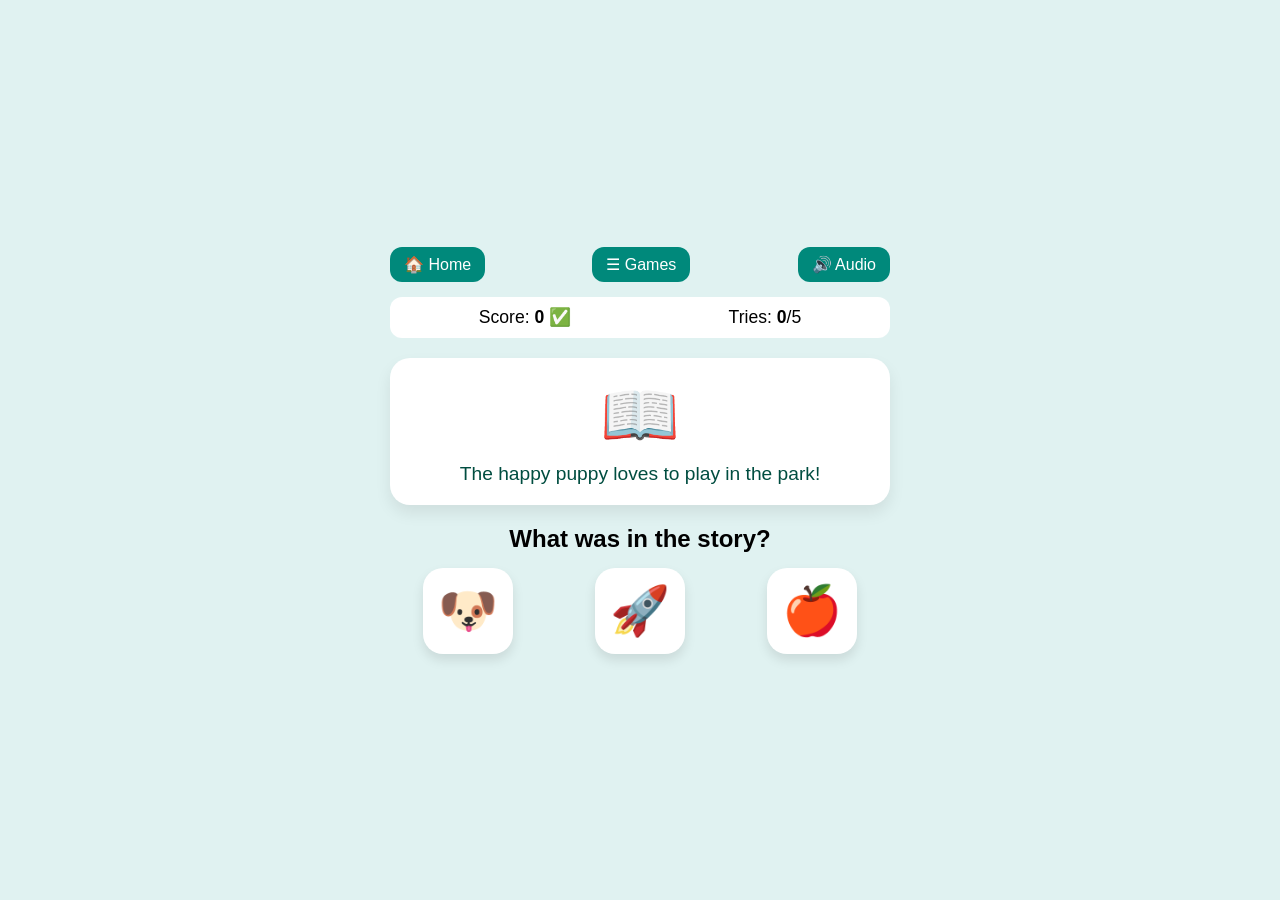
==== games/08-story-time/index.html @ 27990220 "simple game for toddlers" ====
<!DOCTYPE html>
<html lang="en">
<head>
  <meta charset="UTF-8">
  <meta name="viewport" content="width=device-width, initial-scale=1.0">
  <title>Story Time</title>
  <link rel="stylesheet" href="style.css">
  <script src="https://cdnjs.cloudflare.com/ajax/libs/gsap/3.12.2/gsap.min.js"></script>
</head>
<body>
  <div class="game-container">
    <header class="navbar">
      <button class="nav-btn" onclick="location.href='../../index.html'">🏠 Home</button>
      <button class="nav-btn" onclick="toggleMenu()">☰ Games</button>
      <button class="nav-btn" id="mute-btn" onclick="toggleMute()">🔊 Audio</button>
    </header>

    <div class="score-tracker">
      <span>Score: <b id="score-correct">0</b> ✅</span>
      <span>Tries: <b id="score-attempts">0</b>/5</span>
    </div>

    <div class="story-box">
      <div id="story-emoji" class="story-emoji">🐶</div>
      <p id="story-text">The happy puppy loves to play in the park!</p>
    </div>

    <h2 id="prompt">What was in the story?</h2>
    <div class="choices-grid" id="choices-grid"></div>

    <div id="menu-modal" class="modal">
      <div class="modal-content">
        <h2>Choose a Game</h2>
        <div class="menu-grid">
          <a href="../01-flip-cards/index.html">🎴 Flip Cards</a>
          <a href="../02-find-colors/index.html">🎨 Find Colors</a>
          <a href="../03-find-numbers/index.html">🔢 Find Numbers</a>
          <a href="../04-visual-math/index.html">🍎 Visual Math</a>
          <a href="../05-shape-sorter/index.html">📐 Shape Sorter</a>
          <a href="../06-animal-sounds/index.html">🦁 Animal Sounds</a>
          <a href="../07-emotion-match/index.html">😀 Emotion Match</a>
          <a href="../08-story-time/index.html">📖 Story Time</a>
          <a href="../09-word-builder/index.html">🔤 Word Builder</a>
          <a href="../10-pattern-pop/index.html">🎈 Pattern Pop</a>
        </div>
        <button class="close-btn" onclick="toggleMenu()">Close</button>
      </div>
    </div>

    <div id="results-modal" class="modal">
      <div class="modal-content">
        <h2>Great Job! 🎉</h2>
        <p id="results-summary">You answered 0 correctly!</p>
        <button class="start-btn" onclick="location.href='../../index.html'">Back to Hub</button>
      </div>
    </div>
  </div>

  <script src="../../shared/audio-helper.js"></script>
  <script src="script.js"></script>
</body>
</html>
---- games/08-story-time/style.css ----
* { box-sizing: border-box; margin: 0; padding: 0; font-family: 'Comic Sans MS', sans-serif; }
body { background: #e0f2f1; display: flex; justify-content: center; align-items: center; min-height: 100vh; padding: 15px; }
.game-container { text-align: center; width: 100%; max-width: 500px; }

.navbar { display: flex; justify-content: space-between; margin-bottom: 15px; }
.nav-btn { padding: 8px 14px; font-size: 1rem; background: #00897b; color: white; border: none; border-radius: 12px; cursor: pointer; }

.score-tracker { display: flex; justify-content: space-around; background: white; padding: 10px; border-radius: 12px; margin-bottom: 20px; font-size: 1.1rem; }

.story-box { background: white; border-radius: 20px; padding: 20px; margin-bottom: 20px; box-shadow: 0 8px 16px rgba(0,0,0,0.08); }
.story-emoji { font-size: 4rem; margin-bottom: 10px; }
.story-box p { font-size: 1.2rem; color: #004d40; }

.choices-grid { display: flex; justify-content: space-around; gap: 15px; margin-top: 15px; }
.choice-card { background: white; padding: 15px; border-radius: 20px; font-size: 3rem; cursor: pointer; box-shadow: 0 6px 12px rgba(0,0,0,0.1); width: 90px; text-align: center; }

.modal { display: none; position: fixed; inset: 0; background: rgba(0,0,0,0.6); justify-content: center; align-items: center; z-index: 100; }
.modal-content { background: white; padding: 25px; border-radius: 20px; width: 90%; max-width: 400px; text-align: center; }
.menu-grid { display: grid; grid-template-columns: repeat(2, 1fr); gap: 10px; margin: 15px 0; }
.menu-grid a { background: #f0f0f0; padding: 10px; border-radius: 10px; text-decoration: none; color: #333; font-size: 0.9rem; }
.close-btn { background: #ff5964; color: white; border: none; padding: 8px 16px; border-radius: 10px; cursor: pointer; }
.start-btn { background: #06d6a0; color: white; border: none; padding: 10px 20px; border-radius: 12px; font-size: 1.1rem; cursor: pointer; margin-top: 15px; }
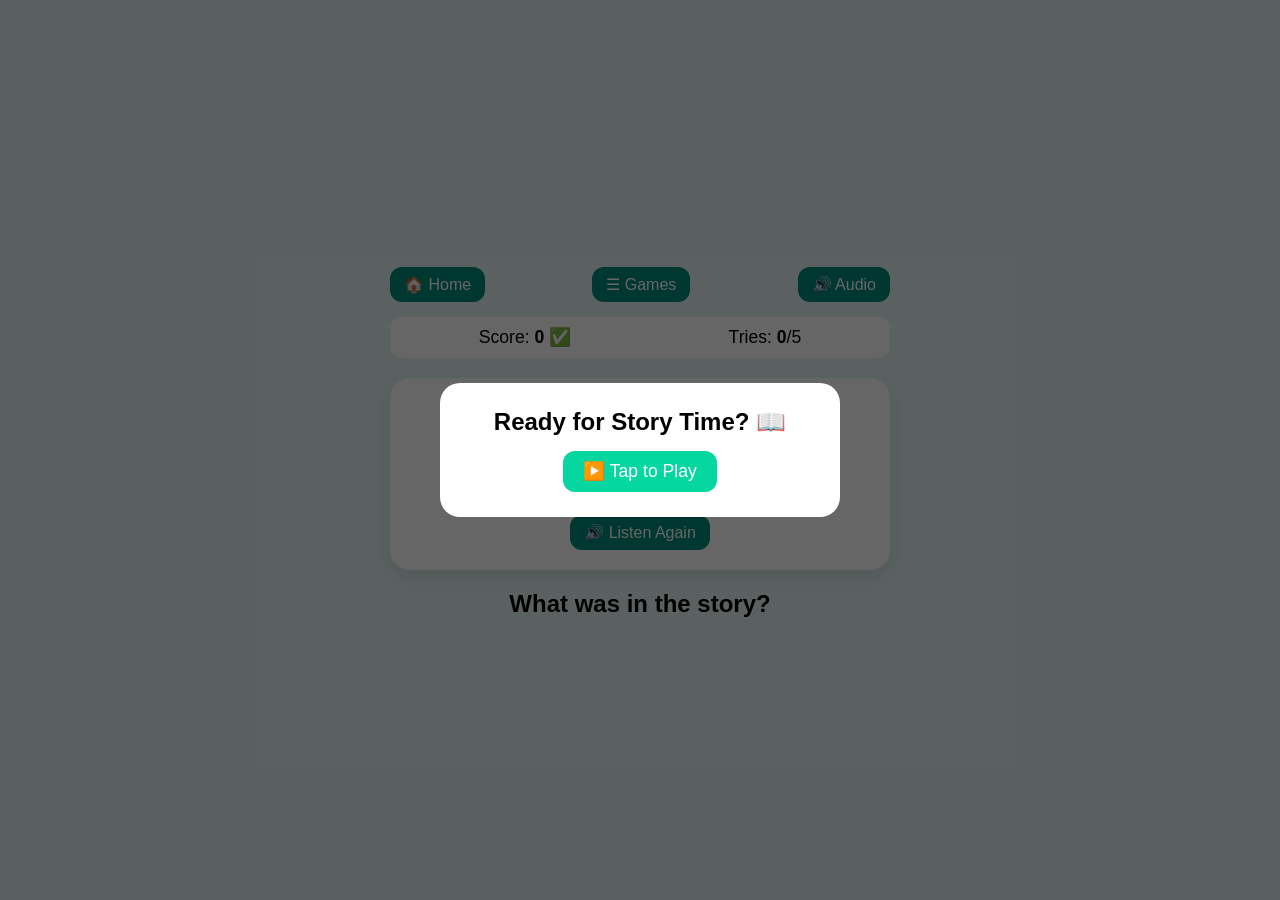
==== commit cc8b1294: "fix: audio" ====
--- a/games/08-story-time/index.html
+++ b/games/08-story-time/index.html
@@ -9,6 +9,14 @@
 </head>
 <body>
   <div class="game-container">
+    <!-- Start Overlay to unblock Browser Audio Autoplay -->
+    <div id="start-overlay" class="modal" style="display: flex;">
+      <div class="modal-content">
+        <h2>Ready for Story Time? 📖</h2>
+        <button class="start-btn" onclick="initAndStartGame()">▶️ Tap to Play</button>
+      </div>
+    </div>
+
     <header class="navbar">
       <button class="nav-btn" onclick="location.href='../../index.html'">🏠 Home</button>
       <button class="nav-btn" onclick="toggleMenu()">☰ Games</button>
@@ -22,7 +30,9 @@
 
     <div class="story-box">
       <div id="story-emoji" class="story-emoji">🐶</div>
-      <p id="story-text">The happy puppy loves to play in the park!</p>
+      <p id="story-text">Tap start to listen to the story!</p>
+      <!-- Listen Again Button for Toddlers -->
+      <button class="nav-btn" onclick="repeatStory()" style="margin-top: 10px;">🔊 Listen Again</button>
     </div>
 
     <h2 id="prompt">What was in the story?</h2>
